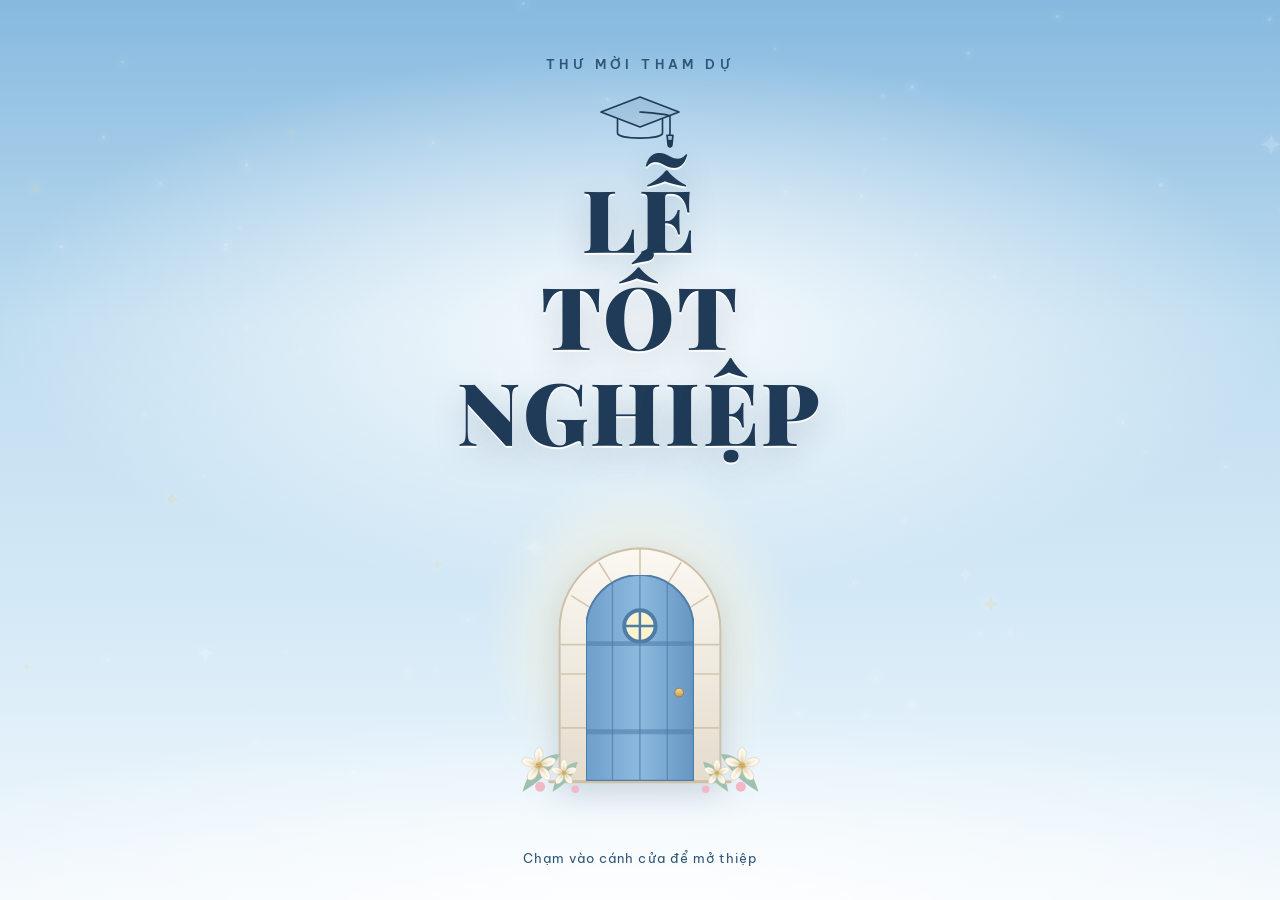
==== index.html @ 7711b4ac "Thiệp mời Lễ Tốt Nghiệp - Nguyễn Minh Châu Co-Authored-By: Claude Opus 5.5 <noreply@anthropic.com>" ====
<!doctype html>
<html lang="vi">
<head>
  <meta charset="utf-8">
  <meta name="viewport" content="width=device-width, initial-scale=1, viewport-fit=cover">
  <title>Thư mời Lễ Tốt Nghiệp · Nguyễn Minh Châu</title>
  <meta name="description" content="Thân mời bạn đến dự Lễ Tốt Nghiệp của Minh Châu. Chạm để mở thiệp và xác nhận tham gia.">
  <meta name="theme-color" content="#BFDDF0">

  <!-- Ảnh & tiêu đề khi chia sẻ link qua Zalo / Facebook / Messenger.
       Sau khi deploy, đổi og:image thành URL đầy đủ, vd: https://ten-ban.github.io/thiep/assets/img/og-cover.jpg -->
  <meta property="og:type" content="website">
  <meta property="og:title" content="Thư mời Lễ Tốt Nghiệp · Nguyễn Minh Châu">
  <meta property="og:description" content="Thân mời bạn đến dự Lễ Tốt Nghiệp của Minh Châu, 9:30 thứ Bảy 17/10/2026 tại ĐH Tôn Đức Thắng. Chạm để mở thiệp nhé!">
  <meta property="og:image" content="https://nhocratac.github.io/minhchau/assets/img/og-cover.jpg">
  <meta name="twitter:card" content="summary_large_image">

  <link rel="icon" href="assets/img/favicon.svg" type="image/svg+xml">
  <link rel="preconnect" href="https://fonts.googleapis.com">
  <link rel="preconnect" href="https://fonts.gstatic.com" crossorigin>
  <link rel="stylesheet" href="https://fonts.googleapis.com/css2?family=Be+Vietnam+Pro:wght@300;400;500;600;700&family=Great+Vibes&family=Playfair+Display:ital,wght@0,500;0,600;0,700;0,800;0,900;1,500&display=swap">
  <link rel="stylesheet" href="assets/css/style.css">
</head>
<body class="is-locked">

  <!-- ===== SVG dùng chung (hoa ly, mũ tốt nghiệp...) ===== -->
  <svg class="svg-defs" aria-hidden="true" focusable="false">
    <defs>
      <radialGradient id="g-lily" cx="0" cy="0" r="100" gradientUnits="userSpaceOnUse">
        <stop offset="0" stop-color="#FFFFFF"/>
        <stop offset=".32" stop-color="#E4F1FA"/>
        <stop offset=".7" stop-color="#8CBDE1"/>
        <stop offset="1" stop-color="#4F86B8"/>
      </radialGradient>
      <linearGradient id="g-cap" x1="0" y1="0" x2="1" y2="1">
        <stop offset="0" stop-color="#3B6A92"/>
        <stop offset="1" stop-color="#1F3B57"/>
      </linearGradient>
      <linearGradient id="g-gold" x1="0" y1="0" x2="0" y2="1">
        <stop offset="0" stop-color="#F1DCA6"/>
        <stop offset="1" stop-color="#C39A4E"/>
      </linearGradient>
      <radialGradient id="g-petal" cx=".5" cy=".85" r=".9">
        <stop offset="0" stop-color="#E7D3AE"/>
        <stop offset=".45" stop-color="#FBF4E6"/>
        <stop offset="1" stop-color="#FFFDF8"/>
      </radialGradient>
      <linearGradient id="g-paper" x1="0" y1="0" x2="0" y2="1">
        <stop offset="0" stop-color="#FFFDF6"/>
        <stop offset=".55" stop-color="#F4EAD3"/>
        <stop offset="1" stop-color="#E2D2AE"/>
      </linearGradient>
    </defs>

    <symbol id="i-lily" viewBox="-100 -100 200 200">
      <g fill="url(#g-lily)" stroke="#FFFFFF" stroke-opacity=".55" stroke-width="1">
        <path d="M0 0C18-26 28-64 0-98C-28-64-18-26 0 0Z"/>
        <path d="M0 0C18-26 28-64 0-98C-28-64-18-26 0 0Z" transform="rotate(120)"/>
        <path d="M0 0C18-26 28-64 0-98C-28-64-18-26 0 0Z" transform="rotate(240)"/>
        <path d="M0 0C15-22 24-56 0-86C-24-56-15-22 0 0Z" transform="rotate(60)"/>
        <path d="M0 0C15-22 24-56 0-86C-24-56-15-22 0 0Z" transform="rotate(180)"/>
        <path d="M0 0C15-22 24-56 0-86C-24-56-15-22 0 0Z" transform="rotate(300)"/>
      </g>
      <g stroke="#FFFFFF" stroke-opacity=".7" stroke-width="1.2" fill="none">
        <path d="M0-8V-78"/><path d="M0-8V-78" transform="rotate(120)"/><path d="M0-8V-78" transform="rotate(240)"/>
      </g>
      <g stroke="#F3E6C4" stroke-width="1.4" fill="#E9CF8E">
        <path d="M0 0Q6-20 10-34" fill="none"/><ellipse cx="10" cy="-36" rx="2.4" ry="4.2"/>
        <path d="M0 0Q-8-18-14-30" fill="none"/><ellipse cx="-14" cy="-32" rx="2.4" ry="4.2"/>
        <path d="M0 0Q18-8 30-12" fill="none"/><ellipse cx="32" cy="-12" rx="4.2" ry="2.4"/>
        <path d="M0 0Q-16 6-28 4" fill="none"/><ellipse cx="-30" cy="4" rx="4.2" ry="2.4"/>
      </g>
    </symbol>

    <symbol id="i-cap-line" viewBox="0 0 120 84">
      <g fill="none" stroke="currentColor" stroke-width="2.2" stroke-linejoin="round" stroke-linecap="round">
        <path d="M60 8 112 28 60 48 8 28Z" fill="currentColor" fill-opacity=".08"/>
        <path d="M30 38v18c0 9 60 9 60 0V38"/>
        <path d="M60 28c14 1 30 2 40 5v26"/>
        <path d="M96 59h8l-1.5 13h-5Z" fill="currentColor" fill-opacity=".2"/>
        <path d="M98 66v8M100 66v9M102 66v8"/>
      </g>
    </symbol>

    <symbol id="i-cap" viewBox="0 0 120 92">
      <path d="M32 40v20c0 10 56 10 56 0V40Z" fill="#1A2F45"/>
      <path d="M6 33 60 55l54-22v4L60 59 6 37Z" fill="#142638"/>
      <path d="M60 10l54 23-54 22L6 33Z" fill="url(#g-cap)"/>
      <path d="M60 14 104 33 60 51" fill="none" stroke="#FFFFFF" stroke-opacity=".18" stroke-width="1.5"/>
      <path d="M60 33c16 3 30 7 38 11v20" fill="none" stroke="url(#g-gold)" stroke-width="2.4" stroke-linecap="round"/>
      <path d="M94 63h8l3 19H91Z" fill="url(#g-gold)"/>
      <path d="M94 68l-1 13M98 68v14M102 68l1 13" stroke="#B88F45" stroke-width=".9"/>
      <circle cx="60" cy="33" r="3.4" fill="url(#g-gold)"/>
    </symbol>

    <symbol id="i-flourish" viewBox="0 0 170 120">
      <g fill="none" stroke="#FFFFFF" stroke-linecap="round">
        <path d="M166 6C130 2 104 16 98 38c-5 20 14 30 26 18 9-9 0-21-9-15" stroke-width="2"/>
        <path d="M98 38C76 28 50 34 40 54c-8 17 7 29 20 21 9-6 3-17-6-13" stroke-width="2"/>
        <path d="M40 54C26 52 14 60 8 74" stroke-width="1.6"/>
        <path d="M124 56c10 16 30 20 40 8" stroke-width="1.6"/>
        <path d="M166 16c-20 4-32 14-34 30" stroke-width="3.2" stroke-dasharray="0 7" opacity=".9"/>
        <path d="M150 74c-14 14-34 18-52 12" stroke-width="3.2" stroke-dasharray="0 7" opacity=".9"/>
        <path d="M84 20c-16-6-34-2-46 10" stroke-width="3" stroke-dasharray="0 7" opacity=".85"/>
        <path d="M30 86c-6 8-14 12-24 12" stroke-width="2.6" stroke-dasharray="0 6" opacity=".8"/>
      </g>
      <g fill="#FFFFFF"><circle cx="8" cy="74" r="2.4"/><circle cx="164" cy="64" r="2.4"/><circle cx="115" cy="41" r="2"/><circle cx="54" cy="62" r="2"/></g>
    </symbol>

    <symbol id="i-flower" viewBox="-40 -40 80 80">
      <g fill="url(#g-petal)" stroke="#D9C29B" stroke-width="1">
        <path d="M0-4C-12-12-12-34 0-38 12-34 12-12 0-4Z"/>
        <path d="M0-4C-12-12-12-34 0-38 12-34 12-12 0-4Z" transform="rotate(72)"/>
        <path d="M0-4C-12-12-12-34 0-38 12-34 12-12 0-4Z" transform="rotate(144)"/>
        <path d="M0-4C-12-12-12-34 0-38 12-34 12-12 0-4Z" transform="rotate(216)"/>
        <path d="M0-4C-12-12-12-34 0-38 12-34 12-12 0-4Z" transform="rotate(288)"/>
      </g>
      <g stroke="#E3CFA6" stroke-width=".8" fill="none" opacity=".9">
        <path d="M0-8V-30"/><path d="M0-8V-30" transform="rotate(72)"/><path d="M0-8V-30" transform="rotate(144)"/><path d="M0-8V-30" transform="rotate(216)"/><path d="M0-8V-30" transform="rotate(288)"/>
      </g>
      <circle r="7" fill="#D8B46A"/>
      <g fill="#A47E3C"><circle cx="-2.5" cy="-2" r="1.1"/><circle cx="2.6" cy="-1.4" r="1.1"/><circle cx="0" cy="2.6" r="1.1"/></g>
    </symbol>

    <symbol id="i-diploma" viewBox="0 0 170 96">
      <rect x="12" y="32" width="132" height="32" rx="16" fill="url(#g-paper)" stroke="#D6C29A"/>
      <ellipse cx="144" cy="48" rx="9" ry="16" fill="#F7EEDA" stroke="#D6C29A"/>
      <ellipse cx="144" cy="48" rx="4" ry="8" fill="none" stroke="#CDB68A"/>
      <path d="M22 38h100" stroke="#FFFFFF" stroke-width="3" stroke-linecap="round" opacity=".8"/>
      <rect x="70" y="30" width="13" height="36" fill="#2E5577"/>
      <path d="M76 48C58 26 48 42 60 50ZM77 48c18-22 28-6 16 2Z" fill="#2E5577"/>
      <path d="M74 50 62 82l7-3 4 7 4-34ZM79 50l13 31-7-2-4 7-3-35Z" fill="#244867"/>
      <circle cx="76.5" cy="48.5" r="5" fill="url(#g-gold)"/>
    </symbol>

    <symbol id="i-sparkle" viewBox="0 0 20 20">
      <path d="M10 0c1 6 4 9 10 10-6 1-9 4-10 10C9 14 6 11 0 10 6 9 9 6 10 0Z"/>
    </symbol>
  </svg>

  <!-- =================================================================
       1) MÀN MỞ ĐẦU — chạm cửa để mở thiệp
       ================================================================= -->
  <section class="intro" id="intro" aria-label="Mở thiệp mời">
    <div class="intro__stars" id="stars" aria-hidden="true"></div>

    <div class="intro__content">
      <p class="intro__eyebrow" data-bind="text.eyebrow">Thư mời tham dự</p>
      <svg class="intro__cap" aria-hidden="true"><use href="#i-cap-line"/></svg>
      <h1 class="intro__title" id="introTitle">Lễ Tốt Nghiệp</h1>
    </div>

    <button class="door" id="door" type="button" aria-label="Mở thiệp mời">
      <span class="door__glow" aria-hidden="true"></span>
      <svg class="door__frame" viewBox="0 0 200 260" aria-hidden="true">
        <defs>
          <radialGradient id="g-doorlight" cx=".5" cy=".55" r=".6">
            <stop offset="0" stop-color="#FFFFFF"/>
            <stop offset=".6" stop-color="#FFF6DD"/>
            <stop offset="1" stop-color="#F6DFA4"/>
          </radialGradient>
          <linearGradient id="g-stone" x1="0" y1="0" x2="0" y2="1">
            <stop offset="0" stop-color="#FBF8F2"/>
            <stop offset="1" stop-color="#E4DCCD"/>
          </linearGradient>
        </defs>
        <path d="M18 260V104a82 82 0 0 1 164 0v156Z" fill="url(#g-stone)" stroke="#CDBFA8" stroke-width="2"/>
        <g stroke="#D3C6B0" stroke-width="1.6" fill="none">
          <path d="M18 150h27M155 150h27M18 205h27M155 205h27M18 120h27M155 120h27"/>
          <path d="M100 22v28M58 36l14 22M142 36l-14 22M30 70l22 14M170 70l-22 14"/>
        </g>
        <path d="M45 260V105a55 55 0 0 1 110 0v155Z" fill="url(#g-doorlight)"/>
        <path d="M8 260h184" stroke="#CDBFA8" stroke-width="3" stroke-linecap="round"/>
      </svg>
      <span class="door__leaf" aria-hidden="true">
        <svg viewBox="45 50 110 210" preserveAspectRatio="none">
          <defs>
            <linearGradient id="g-wood" x1="0" y1="0" x2="1" y2="0">
              <stop offset="0" stop-color="#6E9FCB"/>
              <stop offset=".5" stop-color="#8DB9DE"/>
              <stop offset="1" stop-color="#6596C3"/>
            </linearGradient>
          </defs>
          <path d="M45 260V105a55 55 0 0 1 110 0v155Z" fill="url(#g-wood)" stroke="#4E7DA8" stroke-width="2"/>
          <g stroke="#5683AE" stroke-width="1.4" opacity=".8">
            <path d="M72 58V260M100 50V260M128 58V260"/>
          </g>
          <path d="M45 120h110M45 210h110" stroke="#4E7DA8" stroke-width="5" opacity=".55"/>
          <circle cx="100" cy="102" r="16" fill="#FFF3CF" stroke="#4E7DA8" stroke-width="4"/>
          <path d="M100 86v32M84 102h32" stroke="#4E7DA8" stroke-width="2.5"/>
          <circle cx="140" cy="170" r="4.5" fill="url(#g-gold)" stroke="#9C7A3A" stroke-width="1"/>
        </svg>
      </span>
      <svg class="door__flowers" viewBox="0 0 200 60" aria-hidden="true">
        <g fill="#9EC1B1"><path d="M6 58c6-22 18-30 30-30-6 12-16 22-30 30Z"/><path d="M194 58c-6-22-18-30-30-30 6 12 16 22 30 30Z"/><path d="M30 58c2-14 10-22 20-24-2 10-10 18-20 24Z"/><path d="M170 58c-2-14-10-22-20-24 2 10 10 18 20 24Z"/></g>
        <use href="#i-flower" x="4" y="22" width="30" height="30"/>
        <use href="#i-flower" x="28" y="32" width="22" height="22"/>
        <use href="#i-flower" x="166" y="22" width="30" height="30"/>
        <use href="#i-flower" x="150" y="32" width="22" height="22"/>
        <g fill="#F2B8C6"><circle cx="20" cy="54" r="4"/><circle cx="180" cy="54" r="4"/><circle cx="48" cy="56" r="3"/><circle cx="152" cy="56" r="3"/></g>
      </svg>
    </button>

    <p class="intro__hint" data-bind="text.tapHint">Chạm vào cánh cửa để mở thiệp</p>
  </section>

  <div class="flash" id="flash" aria-hidden="true"></div>

  <!-- =================================================================
       2) NỘI DUNG CHÍNH
       ================================================================= -->
  <main class="site" id="site" hidden>
    <div class="bg-flowers" aria-hidden="true">
      <svg class="lily lily--a"><use href="#i-lily"/></svg>
      <svg class="lily lily--b"><use href="#i-lily"/></svg>
      <svg class="lily lily--c"><use href="#i-lily"/></svg>
      <svg class="lily lily--d"><use href="#i-lily"/></svg>
    </div>

    <!-- 2.1 Thiệp mời -->
    <section class="section section--invite" id="thiep" aria-label="Thiệp mời">
      <article class="invite" id="invite">
        <svg class="invite__frame" id="inviteFrame" aria-hidden="true"><path/></svg>
        <svg class="invite__flourish" aria-hidden="true"><use href="#i-flourish"/></svg>

        <header class="invite__top">
          <figure class="badge" aria-label="Ảnh người tốt nghiệp">
            <span class="badge__strap" aria-hidden="true"></span>
            <span class="badge__body">
              <span class="badge__slot" aria-hidden="true"></span>
              <img class="badge__photo" id="photo" src="assets/img/avatar.svg" alt="Ảnh chân dung" width="300" height="400">
            </span>
          </figure>
          <div class="invite__lead">
            <p class="invite__line" data-bind="text.inviteLine">Thân mời bạn đến dự</p>
            <svg class="invite__cap" aria-hidden="true"><use href="#i-cap"/></svg>
          </div>
        </header>

        <h2 class="invite__ceremony" id="ceremony"><span>Graduation</span><span>Ceremony</span></h2>
        <p class="invite__name" data-bind="graduate.name">Nguyễn Minh Anh</p>
        <p class="invite__degree" data-bind="graduate.degree">Cử nhân Quản trị Kinh doanh</p>

        <div class="date" aria-label="Thời gian" id="dateBlock">
          <p class="date__month" id="dMonth">Tháng 12</p>
          <div class="date__row">
            <span class="date__side" id="dWeekday">Thứ Bảy</span>
            <span class="date__day" id="dDay">19</span>
            <span class="date__side" id="dTime">16:30 – 18:30</span>
          </div>
          <p class="date__year" id="dYear">2026</p>
        </div>

        <div class="venue">
          <p class="venue__name" data-bind="venue.name">Trường Đại học ABC</p>
          <p class="venue__hall" data-bind="venue.hall">Hội trường A, tầng 3</p>
          <p class="venue__addr" data-bind="venue.address">123 Đường Hoa Sữa, Phường Hoàn Kiếm, Hà Nội</p>
        </div>

        <svg class="invite__flowers" aria-hidden="true" viewBox="0 0 160 130">
          <g fill="#A8C7B8"><path d="M20 120c4-30 22-48 46-52-10 22-26 40-46 52Z"/><path d="M96 124c-6-20-2-40 14-52 4 20-2 38-14 52Z"/><path d="M6 86c18-6 34 0 44 12-18 4-32 0-44-12Z"/></g>
          <use href="#i-flower" x="16" y="38" width="86" height="86"/>
          <use href="#i-flower" x="84" y="20" width="60" height="60"/>
          <use href="#i-flower" x="92" y="84" width="40" height="40"/>
        </svg>
        <svg class="invite__diploma" aria-hidden="true"><use href="#i-diploma"/></svg>
      </article>

      <a class="scroll-cue" href="#dem-nguoc" aria-label="Xem tiếp">
        <span>Kéo xuống</span>
        <svg viewBox="0 0 24 24" aria-hidden="true"><path d="M6 9l6 6 6-6" fill="none" stroke="currentColor" stroke-width="2" stroke-linecap="round" stroke-linejoin="round"/></svg>
      </a>
    </section>

    <!-- 2.2 Đếm ngược + lưu lịch -->
    <section class="section" id="dem-nguoc" data-reveal>
      <p class="section__script">Save the date</p>
      <h2 class="section__title">Đếm ngược</h2>
      <div class="countdown" id="countdown" role="timer" aria-live="off">
        <div class="countdown__cell"><span class="countdown__num" id="cdDays">00</span><span class="countdown__label">Ngày</span></div>
        <div class="countdown__cell"><span class="countdown__num" id="cdHours">00</span><span class="countdown__label">Giờ</span></div>
        <div class="countdown__cell"><span class="countdown__num" id="cdMins">00</span><span class="countdown__label">Phút</span></div>
        <div class="countdown__cell"><span class="countdown__num" id="cdSecs">00</span><span class="countdown__label">Giây</span></div>
      </div>
      <p class="countdown__done" id="cdDone" hidden>Buổi lễ đã diễn ra. Cảm ơn bạn đã cùng mình đi qua chặng đường này!</p>

      <div class="cal">
        <p class="cal__label">Lưu vào lịch để không quên nhé</p>
        <div class="btn-row">
          <a class="btn btn--primary" id="calGoogle" href="#" target="_blank" rel="noopener">
            <svg viewBox="0 0 24 24" aria-hidden="true"><rect x="3" y="5" width="18" height="16" rx="3" fill="none" stroke="currentColor" stroke-width="2"/><path d="M3 10h18M8 3v4M16 3v4" stroke="currentColor" stroke-width="2" stroke-linecap="round"/></svg>
            Google Calendar
          </a>
          <button class="btn btn--ghost" id="calIcs" type="button">
            <svg viewBox="0 0 24 24" aria-hidden="true"><path d="M12 4v11m0 0-4-4m4 4 4-4M5 20h14" fill="none" stroke="currentColor" stroke-width="2" stroke-linecap="round" stroke-linejoin="round"/></svg>
            iPhone / Outlook
          </button>
        </div>
      </div>
    </section>

    <!-- 2.3 Địa điểm -->
    <section class="section" id="dia-diem" data-reveal>
      <p class="section__script">Where</p>
      <h2 class="section__title">Địa điểm</h2>
      <div class="place">
        <div class="place__info">
          <svg class="place__pin" viewBox="0 0 24 24" aria-hidden="true"><path d="M12 22s7-6.2 7-12a7 7 0 1 0-14 0c0 5.8 7 12 7 12Z" fill="currentColor"/><circle cx="12" cy="10" r="2.6" fill="#FFFFFF"/></svg>
          <div>
            <p class="place__name" data-bind="venue.name">Trường Đại học ABC</p>
            <p class="place__hall" data-bind="venue.hall">Hội trường A, tầng 3</p>
            <p class="place__addr" id="placeAddr" data-bind="venue.address">123 Đường Hoa Sữa, Phường Hoàn Kiếm, Hà Nội</p>
          </div>
        </div>
        <div class="place__map" id="mapBox"></div>
        <div class="btn-row">
          <a class="btn btn--primary" id="mapDirections" href="#" target="_blank" rel="noopener">
            <svg viewBox="0 0 24 24" aria-hidden="true"><path d="M3 11 21 3l-8 18-2-8Z" fill="none" stroke="currentColor" stroke-width="2" stroke-linejoin="round"/></svg>
            Chỉ đường
          </a>
          <button class="btn btn--ghost" id="copyAddr" type="button">
            <svg viewBox="0 0 24 24" aria-hidden="true"><rect x="8" y="8" width="12" height="12" rx="2" fill="none" stroke="currentColor" stroke-width="2"/><path d="M16 8V6a2 2 0 0 0-2-2H6a2 2 0 0 0-2 2v8a2 2 0 0 0 2 2h2" fill="none" stroke="currentColor" stroke-width="2"/></svg>
            Sao chép địa chỉ
          </button>
        </div>
      </div>
    </section>

    <!-- 2.4 Xác nhận tham gia -->
    <section class="section" id="xac-nhan" data-reveal>
      <p class="section__script">Will you join?</p>
      <h2 class="section__title">Xác nhận tham gia</h2>

      <form class="rsvp" id="rsvpForm" novalidate>
        <h3 class="rsvp__title">RSVP</h3>

        <div class="field">
          <label class="field__label" for="rsvpName">Tên của bạn</label>
          <input class="field__input" id="rsvpName" name="name" type="text" autocomplete="name" maxlength="80" placeholder="Ví dụ: Trần Thu Hà" required>
        </div>

        <fieldset class="field">
          <legend class="field__label">Bạn sẽ đến chứ?</legend>
          <label class="choice">
            <input type="radio" name="attending" value="yes" id="attYes">
            <span class="choice__box"><span class="choice__fill" aria-hidden="true"></span><span class="choice__text">Chắc chắn rồi, không thể bỏ lỡ!</span><span class="choice__pct" aria-hidden="true"></span></span>
          </label>
          <label class="choice">
            <input type="radio" name="attending" value="no" id="attNo">
            <span class="choice__box"><span class="choice__fill" aria-hidden="true"></span><span class="choice__text">Tiếc quá, lần này mình bận mất rồi.</span><span class="choice__pct" aria-hidden="true"></span></span>
          </label>
        </fieldset>

        <div class="field" id="guestsField" hidden>
          <label class="field__label" for="rsvpGuests">Bạn đi mấy người?</label>
          <div class="stepper">
            <button type="button" class="stepper__btn" data-step="-1" aria-label="Bớt một người">−</button>
            <input class="stepper__val" id="rsvpGuests" name="guests" type="number" inputmode="numeric" min="1" max="10" value="1">
            <button type="button" class="stepper__btn" data-step="1" aria-label="Thêm một người">+</button>
          </div>
        </div>

        <div class="field" id="messageField">
          <label class="field__label" for="rsvpMessage">Gửi lời chúc <span class="field__opt">(không bắt buộc)</span></label>
          <textarea class="field__input field__input--area" id="rsvpMessage" name="message" rows="3" maxlength="500" placeholder="Chúc mừng tân cử nhân..."></textarea>
        </div>

        <!-- chống spam: người thật không nhìn thấy ô này -->
        <input class="hp" type="text" name="website" id="rsvpWebsite" tabindex="-1" autocomplete="off" aria-hidden="true">

        <button class="btn btn--primary btn--block" id="rsvpSubmit" type="submit" disabled>Gửi xác nhận</button>
        <p class="rsvp__note" id="rsvpNote" role="status" aria-live="polite"></p>

        <div class="rsvp__done" id="rsvpDone" hidden>
          <p class="rsvp__saved">
            <svg viewBox="0 0 24 24" aria-hidden="true"><circle cx="12" cy="12" r="10" fill="currentColor"/><path d="m7.5 12.5 3 3 6-6.5" fill="none" stroke="#FFFFFF" stroke-width="2.2" stroke-linecap="round" stroke-linejoin="round"/></svg>
            <span id="rsvpSavedText">Đã lưu câu trả lời</span>
          </p>
          <button class="rsvp__edit" id="rsvpEdit" type="button">Sửa câu trả lời</button>
        </div>
      </form>
    </section>

    <!-- 2.5 Liên hệ -->
    <section class="section" id="lien-he" data-reveal>
      <p class="section__script">Contact</p>
      <h2 class="section__title">Liên hệ</h2>
      <p class="contact__phone" id="contactPhone"></p>
      <div class="btn-row">
        <a class="btn btn--primary" id="contactCall" href="#">
          <svg viewBox="0 0 24 24" aria-hidden="true"><path d="M5 4h4l2 5-2.5 1.5a11 11 0 0 0 5 5L15 13l5 2v4a2 2 0 0 1-2 2A16 16 0 0 1 3 6a2 2 0 0 1 2-2Z" fill="none" stroke="currentColor" stroke-width="2" stroke-linejoin="round"/></svg>
          Gọi điện
        </a>
        <a class="btn btn--ghost" id="contactZalo" href="#" target="_blank" rel="noopener">
          <svg viewBox="0 0 24 24" aria-hidden="true"><path d="M4 5h16v11H9l-5 4Z" fill="none" stroke="currentColor" stroke-width="2" stroke-linejoin="round"/></svg>
          Nhắn Zalo
        </a>
      </div>
    </section>

    <footer class="footer" data-reveal>
      <p class="footer__script">Thank you</p>
      <p class="footer__text" data-bind="text.closing">Sự có mặt của bạn sẽ làm ngày đặc biệt này trọn vẹn hơn. Hẹn gặp bạn nhé!</p>
      <p class="footer__name" data-bind="graduate.name">Nguyễn Minh Anh</p>
    </footer>
  </main>

  <!-- Nút nhạc -->
  <button class="music" id="musicBtn" type="button" aria-label="Tắt nhạc" aria-pressed="true" hidden>
    <svg class="music__disc" viewBox="0 0 48 48" aria-hidden="true">
      <circle cx="24" cy="24" r="22" fill="#1F3B57"/>
      <circle cx="24" cy="24" r="17" fill="none" stroke="#FFFFFF" stroke-opacity=".14"/>
      <circle cx="24" cy="24" r="13" fill="none" stroke="#FFFFFF" stroke-opacity=".14"/>
      <path d="M10 18a15 15 0 0 1 8-8" fill="none" stroke="#FFFFFF" stroke-opacity=".45" stroke-width="2" stroke-linecap="round"/>
      <circle cx="24" cy="24" r="8" fill="#BFDDF0"/>
      <circle cx="24" cy="24" r="2" fill="#1F3B57"/>
    </svg>
    <span class="music__off" aria-hidden="true">
      <svg viewBox="0 0 24 24"><path d="M5 5l14 14" stroke="currentColor" stroke-width="2.6" stroke-linecap="round"/></svg>
    </span>
  </button>
  <audio id="bgm" loop preload="auto"></audio>

  <div class="toast" id="toast" role="status" aria-live="polite"></div>

  <script src="assets/js/config.js"></script>
  <script src="assets/js/main.js"></script>
</body>
</html>
---- assets/css/style.css ----
/* =====================================================================
   Thiệp mời Lễ Tốt Nghiệp — style
   Layout: một cột dọc kiểu thiệp giấy (tối đa 440px), nền xanh ngọc
   với hoa ly mờ; màn mở đầu là bầu trời sáng và cánh cửa cổ tích.
   ===================================================================== */
:root {
  /* Màu */
  --sky: #BFDDF0;          /* màu chủ đạo */
  --sky-50: #F3F9FD;
  --sky-100: #E3F0F9;
  --sky-300: #9CC9E6;
  --sky-500: #6E9FCB;
  --sky-700: #4A7EAE;
  --navy: #1F3B57;         /* chữ chính */
  --navy-2: #2E5577;       /* chữ phụ, viền */
  --gold: #C9A65E;
  --cream: #FBF6EC;
  --white: #FFFFFF;
  --line: #9DB4C8;
  --danger: #B4443B;

  /* Chữ */
  --f-script: "Great Vibes", "Segoe Script", "Brush Script MT", cursive;
  --f-serif: "Playfair Display", "Times New Roman", Georgia, serif;
  --f-sans: "Be Vietnam Pro", "Segoe UI", system-ui, -apple-system, Roboto, Arial, sans-serif;

  --shadow-soft: 0 10px 30px rgba(31, 59, 87, .12);
  --ease-out: cubic-bezier(.2, .7, .2, 1);
  color-scheme: light;
}

*, *::before, *::after { box-sizing: border-box; }
html { scroll-behavior: smooth; -webkit-text-size-adjust: 100%; }
body {
  margin: 0;
  font-family: var(--f-sans);
  font-size: 15px;
  line-height: 1.6;
  color: var(--navy);
  background: var(--sky);
  -webkit-font-smoothing: antialiased;
  -webkit-tap-highlight-color: transparent;
}
body.is-locked { overflow: hidden; height: 100%; }
img { max-width: 100%; }
[hidden] { display: none !important; }
p, h1, h2, h3, figure { margin: 0; }
button { font: inherit; color: inherit; }
:focus-visible { outline: 3px solid var(--navy); outline-offset: 3px; border-radius: 8px; }

.svg-defs { position: absolute; width: 0; height: 0; overflow: hidden; }

/* =====================================================================
   1) MÀN MỞ ĐẦU
   ===================================================================== */
.intro {
  position: fixed;
  inset: 0;
  z-index: 50;
  display: flex;
  flex-direction: column;
  align-items: center;
  justify-content: space-between;
  gap: 12px;
  padding: calc(env(safe-area-inset-top, 0px) + 6vh) 16px calc(env(safe-area-inset-bottom, 0px) + 3.5vh);
  overflow: hidden;
  text-align: center;
  background:
    radial-gradient(70% 42% at 50% 36%, rgba(255, 255, 255, .9) 0%, rgba(255, 255, 255, 0) 72%),
    radial-gradient(90% 30% at 50% 100%, rgba(255, 255, 255, .85) 0%, rgba(255, 255, 255, 0) 70%),
    linear-gradient(180deg, #86B9DF 0%, var(--sky) 36%, #D6EAF7 70%, var(--sky-50) 100%);
}
.intro__stars { position: absolute; inset: 0; pointer-events: none; }
.star {
  position: absolute;
  width: var(--s);
  height: var(--s);
  border-radius: 50%;
  background: var(--white);
  box-shadow: 0 0 calc(var(--s) * 2.5) calc(var(--s) * .6) rgba(255, 255, 255, .9);
  opacity: .2;
  animation: twinkle var(--d) ease-in-out var(--delay) infinite;
}
.spark {
  position: absolute;
  width: var(--s);
  height: var(--s);
  fill: var(--c, #FFFFFF);
  filter: drop-shadow(0 0 4px rgba(255, 255, 255, .95));
  opacity: .2;
  animation: twinkle var(--d) ease-in-out var(--delay) infinite;
}

.intro__content {
  position: relative;
  display: flex;
  flex-direction: column;
  align-items: center;
  gap: min(16px, 1.8vh);
  transition: opacity .7s ease, transform .9s var(--ease-out);
}
.intro__eyebrow {
  font-family: var(--f-sans);
  font-weight: 600;
  font-size: 13px;
  letter-spacing: .34em;
  text-transform: uppercase;
  color: var(--navy-2);
  animation: fadeIn 1.2s ease .2s both;
}
.intro__cap {
  width: min(96px, 10vh);
  height: min(68px, 7vh);
  color: var(--navy);
  animation: fadeIn 1s ease .5s both, floaty 4s ease-in-out 1.5s infinite;
}
.intro__title {
  display: flex;
  flex-direction: column;
  align-items: center;
  font-family: var(--f-serif);
  font-weight: 900;
  font-size: min(17vw, 92px, 9.6vh);
  line-height: 1.12;
  letter-spacing: .03em;
  text-transform: uppercase;
  color: var(--navy);
  text-shadow: 0 2px 0 rgba(255, 255, 255, .9), 0 14px 34px rgba(31, 59, 87, .2);
}
.intro__title .line { display: block; white-space: nowrap; }
.intro__title .ch { display: inline-block; animation: rise .9s var(--ease-out) both; }

.intro__hint {
  position: relative;
  font-size: 13px;
  letter-spacing: .08em;
  color: var(--navy-2);
  animation: fadeIn 1s ease 2s both, pulse 2.4s ease-in-out 3s infinite;
  transition: opacity .4s ease;
}

/* Cánh cửa */
.door {
  position: relative;
  flex: none;
  width: min(48vw, 196px, 29vh);
  aspect-ratio: 200 / 260;
  padding: 0;
  border: 0;
  background: none;
  cursor: pointer;
  perspective: 700px;
  animation: fadeIn 1.2s ease 1.4s both;
  transition: transform 1.6s cubic-bezier(.6, 0, .25, 1);
}
.door__glow {
  position: absolute;
  inset: -22% -30% -6%;
  border-radius: 50%;
  background: radial-gradient(closest-side, rgba(255, 255, 255, .95), rgba(255, 246, 221, .5) 55%, rgba(255, 255, 255, 0));
  animation: glow 3.2s ease-in-out infinite;
  transition: transform 1.4s ease, opacity 1s ease;
}
.door__frame { position: absolute; inset: 0; width: 100%; height: 100%; overflow: visible; filter: drop-shadow(0 10px 16px rgba(31, 59, 87, .18)); }
.door__leaf {
  position: absolute;
  left: 22.5%;
  top: 19.23%;
  width: 55%;
  height: 80.77%;
  transform-origin: 0 50%;
  transform-style: preserve-3d;
  animation: knock 5s ease-in-out 3.5s infinite;
  transition: transform 1.3s cubic-bezier(.55, .05, .3, 1), filter 1.3s ease;
}
.door__leaf svg { display: block; width: 100%; height: 100%; }
.door__flowers { position: absolute; left: -14%; bottom: -5%; width: 128%; height: auto; pointer-events: none; }
.door:hover .door__leaf { animation-play-state: paused; transform: rotateY(-14deg); }

.door.is-open .door__leaf { animation: none; transform: rotateY(-112deg); filter: brightness(.85); }
.door.is-open .door__glow { animation: none; transform: scale(2.6); opacity: 1; }
.intro.is-leaving .intro__content { opacity: 0; transform: translateY(-24px); }
.intro.is-leaving .intro__hint { opacity: 0; animation: none; }
.intro.is-leaving .door { transform: scale(1.9) translateY(-14%); }

.flash {
  position: fixed;
  inset: 0;
  z-index: 60;
  pointer-events: none;
  background: radial-gradient(circle at 50% 70%, #FFFFFF, var(--sky-50) 60%, #EAF4FB);
  opacity: 0;
  transition: opacity .7s ease;
}
.flash.is-on { opacity: 1; }

/* =====================================================================
   2) NỘI DUNG CHÍNH
   ===================================================================== */
.site {
  position: relative;
  min-height: 100vh;
  padding-inline: 16px;
  overflow: hidden;
  background:
    radial-gradient(80% 30% at 50% 6%, rgba(255, 255, 255, .55), rgba(255, 255, 255, 0) 70%),
    linear-gradient(180deg, #D2E8F6 0%, var(--sky) 22%, #B2D5EE 55%, var(--sky) 100%);
}

.bg-flowers { position: absolute; inset: 0; pointer-events: none; z-index: 0; }
.lily {
  position: absolute;
  width: var(--w);
  height: var(--w);
  opacity: var(--o, .7);
  filter: blur(var(--b, 1.5px));
  transform: rotate(var(--r0, 0deg));
  animation: drift var(--t, 90s) linear infinite;
  will-change: transform;
}
.lily--a { --w: 580px; --r0: 12deg; --o: .95; --b: 1.2px; top: -70px; left: calc(50% - 420px); }
.lily--b { --w: 540px; --r0: -20deg; --o: .85; --b: 2px; --t: 120s; top: 430px; left: calc(50% - 70px); }
.lily--c { --w: 500px; --r0: 40deg; --o: .8; --b: 2px; top: 44%; left: calc(50% - 440px); }
.lily--d { --w: 540px; --r0: 5deg; --o: .8; --b: 2.5px; --t: 110s; top: 70%; left: calc(50% - 60px); }

.section {
  position: relative;
  z-index: 1;
  max-width: 440px;
  margin-inline: auto;
  padding-block: 56px;
  display: flex;
  flex-direction: column;
  align-items: center;
  text-align: center;
}
.section--invite { padding-top: calc(env(safe-area-inset-top, 0px) + 58px); padding-bottom: 20px; }

.section__script {
  font-family: var(--f-script);
  font-size: 32px;
  line-height: 1;
  color: var(--sky-700);
}
.section__title {
  margin-bottom: 26px;
  font-family: var(--f-serif);
  font-weight: 800;
  font-size: clamp(26px, 7.6vw, 34px);
  line-height: 1.25;
  letter-spacing: .07em;
  text-transform: uppercase;
  text-wrap: balance;
  color: var(--navy);
  text-shadow: 0 2px 0 rgba(255, 255, 255, .85), 0 0 22px rgba(255, 255, 255, .9);
}

/* ---------- Thiệp ---------- */
.invite {
  position: relative;
  isolation: isolate;
  width: 100%;
  max-width: 400px;
  padding: 30px clamp(20px, 6vw, 30px) 82px;
  text-align: center;
  color: var(--navy);
}
.site.is-entering .invite { animation: cardIn 1.3s var(--ease-out) both; }

.invite__frame {
  position: absolute;
  inset: 0;
  z-index: -1;
  width: 100%;
  height: 100%;
  overflow: visible;
  filter: drop-shadow(0 0 5px rgba(255, 255, 255, .95)) drop-shadow(0 6px 14px rgba(31, 59, 87, .16));
}
.invite__frame path { fill: rgba(255, 255, 255, .5); stroke: var(--white); stroke-width: 2.6; stroke-linejoin: round; }

.invite__flourish {
  position: absolute;
  top: -26px;
  right: -14px;
  width: clamp(112px, 36vw, 150px);
  height: auto;
  aspect-ratio: 170 / 120;
  z-index: 0;
  filter: drop-shadow(0 1px 1.5px rgba(31, 59, 87, .45));
}

.invite__top {
  position: relative;
  z-index: 1;
  display: flex;
  align-items: flex-start;
  gap: 8px;
  margin: -64px 0 10px calc(-1 * clamp(20px, 6vw, 30px) - 8px);
}
.badge {
  position: relative;
  flex: none;
  width: clamp(96px, 28vw, 112px);
  padding-top: 30px;
  transform-origin: 50% 0;
  transform: rotate(-8deg);
  animation: swing 5s ease-in-out infinite;
}
.badge__strap {
  position: absolute;
  top: 0;
  left: 50%;
  width: 24px;
  height: 44px;
  transform: translateX(-50%);
  border-radius: 4px 4px 0 0;
  background: linear-gradient(90deg, #244767, #3A6890 50%, #244767);
  box-shadow: inset 0 0 0 1px rgba(255, 255, 255, .12);
}
.badge__strap::after {
  content: "";
  position: absolute;
  left: 50%;
  bottom: -6px;
  width: 16px;
  height: 10px;
  transform: translateX(-50%);
  border: 2.5px solid #C9D3DC;
  border-radius: 6px;
}
.badge__body {
  position: relative;
  display: block;
  padding: 24px 9px 10px;
  border-radius: 16px;
  background: linear-gradient(160deg, #3D6C95, var(--navy) 85%);
  box-shadow: 0 12px 24px rgba(31, 59, 87, .35), inset 0 1px 0 rgba(255, 255, 255, .25);
}
.badge__body::before {
  content: "";
  position: absolute;
  inset: 5px;
  border: 1.5px dashed rgba(255, 255, 255, .45);
  border-radius: 12px;
  pointer-events: none;
}
.badge__slot {
  position: absolute;
  top: 9px;
  left: 50%;
  width: 30px;
  height: 7px;
  transform: translateX(-50%);
  border-radius: 4px;
  background: #142638;
  box-shadow: inset 0 1px 2px rgba(0, 0, 0, .5);
}
.badge__photo {
  position: relative;
  display: block;
  width: 100%;
  height: auto;
  aspect-ratio: 3 / 4;
  object-fit: cover;
  border: 3px solid var(--white);
  border-radius: 8px;
  background: var(--sky-100);
}

.invite__lead {
  flex: 1;
  min-width: 0;
  padding: 70px 34px 0 0;
  display: flex;
  flex-direction: column;
  align-items: center;
  gap: 4px;
}
.invite__line {
  font-family: var(--f-serif);
  font-weight: 600;
  font-size: 11.5px;
  letter-spacing: .18em;
  text-transform: uppercase;
  color: var(--navy-2);
}
.invite__cap {
  width: 74px;
  height: 57px;
  filter: drop-shadow(0 6px 6px rgba(31, 59, 87, .25));
  animation: floaty 4.5s ease-in-out infinite;
}

.invite__ceremony {
  display: flex;
  flex-direction: column;
  margin: 2px 0 2px;
  font-family: var(--f-script);
  font-weight: 400;
  font-size: clamp(52px, 15.5vw, 66px);
  line-height: .92;
  color: var(--navy);
  text-shadow: 0 2px 0 rgba(255, 255, 255, .9), 0 8px 20px rgba(31, 59, 87, .16);
}
.invite__ceremony span:first-child { transform: translateX(-2px); }
.invite__ceremony span:last-child { transform: translateX(22px); }

.invite__name {
  margin-top: 8px;
  font-family: var(--f-script);
  font-size: clamp(32px, 9.4vw, 38px);
  line-height: 1.2;
  color: #3A6A95;
}
.invite__degree {
  margin-top: 2px;
  font-weight: 600;
  font-size: 11px;
  letter-spacing: .2em;
  text-transform: uppercase;
  color: var(--navy-2);
}

/* Khối ngày giờ */
.date {
  width: 100%;
  max-width: 300px;
  margin: 22px auto 18px;
  font-family: var(--f-serif);
  font-variant-numeric: lining-nums;
  color: var(--navy);
}
.date__month, .date__year {
  font-weight: 600;
  font-size: 13px;
  letter-spacing: .26em;
  text-transform: uppercase;
}
.date__row {
  display: grid;
  grid-template-columns: 1fr auto 1fr;
  align-items: center;
  gap: 10px;
}
.date__side {
  padding: 6px 0;
  border-block: 1.5px solid rgba(31, 59, 87, .55);
  font-weight: 600;
  font-size: clamp(10.5px, 3.1vw, 12.5px);
  letter-spacing: .1em;
  text-transform: uppercase;
  white-space: nowrap;
}
#dTime { letter-spacing: .02em; }
.date__day { font-weight: 500; font-size: clamp(50px, 14vw, 60px); line-height: 1; }

.venue { display: flex; flex-direction: column; align-items: center; gap: 2px; }
.venue__name {
  font-family: var(--f-serif);
  font-weight: 700;
  font-size: 15px;
  letter-spacing: .08em;
  text-transform: uppercase;
  text-wrap: balance;
}
.venue__hall { font-size: 13px; font-weight: 500; color: var(--navy-2); }
.venue__addr {
  max-width: 260px;
  font-family: var(--f-serif);
  font-style: italic;
  font-size: 13px;
  line-height: 1.5;
  color: var(--navy-2);
  text-wrap: balance;
}

.invite__flowers {
  position: absolute;
  left: -28px;
  bottom: -40px;
  width: 140px;
  height: auto;
  filter: drop-shadow(0 8px 10px rgba(31, 59, 87, .2));
}
.invite__diploma {
  position: absolute;
  right: -20px;
  bottom: -10px;
  width: 136px;
  height: 77px;
  transform: rotate(-16deg);
  filter: drop-shadow(0 8px 10px rgba(31, 59, 87, .22));
}

.scroll-cue {
  margin-top: 54px;
  display: flex;
  flex-direction: column;
  align-items: center;
  gap: 2px;
  font-size: 11px;
  font-weight: 600;
  letter-spacing: .24em;
  text-transform: uppercase;
  text-decoration: none;
  color: var(--navy-2);
}
.scroll-cue svg { width: 24px; height: 24px; animation: bounce 1.8s ease-in-out infinite; }

/* ---------- Đếm ngược ---------- */
.countdown {
  width: 100%;
  display: grid;
  grid-template-columns: repeat(4, minmax(0, 1fr));
  gap: 10px;
}
.countdown__cell {
  display: flex;
  flex-direction: column;
  align-items: center;
  gap: 2px;
  padding: 14px 4px 10px;
  border: 1px solid rgba(255, 255, 255, .95);
  border-radius: 18px;
  background: rgba(255, 255, 255, .55);
  box-shadow: var(--shadow-soft);
  -webkit-backdrop-filter: blur(6px);
  backdrop-filter: blur(6px);
}
.countdown__num {
  font-family: var(--f-serif);
  font-weight: 700;
  font-size: clamp(26px, 8vw, 34px);
  line-height: 1.1;
  font-variant-numeric: lining-nums tabular-nums;
}
.countdown__label {
  font-size: 11px;
  font-weight: 600;
  letter-spacing: .14em;
  text-transform: uppercase;
  color: var(--navy-2);
}
.countdown__done {
  max-width: 320px;
  font-family: var(--f-serif);
  font-style: italic;
  font-size: 17px;
}

.cal { margin-top: 28px; display: flex; flex-direction: column; align-items: center; gap: 12px; }
.cal__label { font-size: 14px; color: var(--navy-2); }

/* ---------- Nút ---------- */
.btn-row { display: flex; flex-wrap: wrap; justify-content: center; gap: 10px; }
.btn {
  display: inline-flex;
  align-items: center;
  justify-content: center;
  gap: 8px;
  min-height: 46px;
  padding: 11px 18px;
  border: 1.5px solid var(--navy);
  border-radius: 999px;
  font-family: var(--f-sans);
  font-weight: 600;
  font-size: 14px;
  line-height: 1.2;
  text-decoration: none;
  cursor: pointer;
  transition: background-color .2s ease, color .2s ease, transform .15s ease, opacity .2s ease;
}
.btn svg { width: 18px; height: 18px; flex: none; }
.btn:active { transform: scale(.97); }
.btn--primary { background: var(--navy); color: var(--white); }
.btn--primary:hover { background: var(--navy-2); }
.btn--ghost { background: rgba(255, 255, 255, .65); color: var(--navy); }
.btn--ghost:hover { background: var(--white); }
.btn--block { width: 100%; border-radius: 12px; }
.btn:disabled { opacity: .4; cursor: not-allowed; transform: none; }
.btn.is-loading { pointer-events: none; opacity: .75; }
.btn.is-loading::after {
  content: "";
  width: 16px;
  height: 16px;
  border: 2px solid currentColor;
  border-right-color: transparent;
  border-radius: 50%;
  animation: spin .7s linear infinite;
}

/* ---------- Địa điểm ---------- */
.place {
  width: 100%;
  display: flex;
  flex-direction: column;
  gap: 14px;
  padding: 18px;
  border: 1px solid rgba(255, 255, 255, .95);
  border-radius: 22px;
  background: rgba(255, 255, 255, .6);
  box-shadow: var(--shadow-soft);
  text-align: left;
}
.place__info { display: flex; align-items: flex-start; gap: 12px; }
.place__info > div { min-width: 0; }
.place__pin { width: 28px; height: 28px; flex: none; color: var(--navy); margin-top: 2px; }
.place__name { font-family: var(--f-serif); font-weight: 700; font-size: 17px; line-height: 1.35; }
.place__hall { font-size: 13px; font-weight: 500; color: var(--navy-2); }
.place__addr { font-size: 14px; color: var(--navy-2); overflow-wrap: anywhere; }
.contact__phone { margin-bottom: 16px; font-family: var(--f-serif); font-weight: 700; font-size: 22px; letter-spacing: .06em; color: var(--navy); }
.place__map {
  width: 100%;
  max-width: 100%;
  aspect-ratio: 4 / 3;
  overflow: hidden;
  border: 3px solid var(--white);
  border-radius: 16px;
  background: var(--sky-100);
}
.place__map iframe { display: block; width: 100%; height: 100%; border: 0; }
.place .btn-row { justify-content: stretch; }
.place .btn { flex: 1 1 auto; white-space: nowrap; }
.cal .btn-row { width: 100%; max-width: 360px; }
.cal .btn { flex: 1 1 170px; }

/* ---------- RSVP ---------- */
.rsvp {
  width: 100%;
  display: flex;
  flex-direction: column;
  gap: 16px;
  padding: 22px 20px 20px;
  border: 3px solid var(--navy-2);
  border-radius: 18px;
  background: var(--white);
  box-shadow: 0 18px 40px rgba(31, 59, 87, .18);
  text-align: left;
}
.rsvp__title { font-family: var(--f-serif); font-weight: 800; font-size: 26px; line-height: 1.1; }
.field { min-width: 0; margin: 0; padding: 0; border: 0; display: flex; flex-direction: column; gap: 8px; }
.field__label { padding: 0; font-weight: 600; font-size: 14px; color: var(--navy); }
legend.field__label { margin-bottom: 8px; }
.field__opt { font-weight: 400; color: var(--navy-2); }
.field__input {
  width: 100%;
  padding: 12px 14px;
  border: 1.5px solid var(--line);
  border-radius: 10px;
  background: var(--white);
  font-family: var(--f-sans);
  font-size: 16px;
  color: var(--navy);
  transition: border-color .2s ease, box-shadow .2s ease;
}
.field__input::placeholder { color: #8A9FB2; }
.field__input:focus { outline: none; border-color: var(--navy-2); box-shadow: 0 0 0 4px rgba(191, 221, 240, .9); }
.field__input--area { min-height: 88px; resize: vertical; line-height: 1.5; }

.choice { position: relative; display: block; cursor: pointer; }
.choice + .choice { margin-top: 10px; }
.choice input { position: absolute; opacity: 0; width: 1px; height: 1px; }
.choice__box {
  position: relative;
  display: flex;
  align-items: center;
  justify-content: space-between;
  gap: 10px;
  padding: 15px 14px;
  overflow: hidden;
  border: 1.5px solid transparent;
  border-radius: 10px;
  background: #EDF1F5;
  font-weight: 500;
  font-size: 14px;
  line-height: 1.4;
  color: var(--navy);
  transition: background-color .2s ease, color .2s ease, border-color .2s ease;
}
.choice:hover .choice__box { border-color: var(--line); }
.choice input:checked + .choice__box { background: var(--navy-2); color: var(--white); }
.choice input:focus-visible + .choice__box { outline: 3px solid var(--navy); outline-offset: 2px; }
.choice__text, .choice__pct { position: relative; }
.choice__pct { font-size: 12px; font-weight: 600; font-variant-numeric: tabular-nums; }
.choice__fill {
  position: absolute;
  inset: 0 auto 0 0;
  width: 0;
  background: rgba(110, 159, 203, .28);
  transition: width 1.1s var(--ease-out);
}
.choice input:checked + .choice__box .choice__fill { background: rgba(255, 255, 255, .14); }

.rsvp.is-done .choice { cursor: default; }
.rsvp.is-done .choice:hover .choice__box { border-color: transparent; }
.rsvp.is-done .choice__fill { width: var(--pct, 0%); }
.rsvp.is-done .field__input { background: var(--sky-50); }

.stepper {
  display: inline-flex;
  align-self: flex-start;
  overflow: hidden;
  border: 1.5px solid var(--line);
  border-radius: 10px;
}
.stepper__btn {
  width: 46px;
  border: 0;
  background: #EDF1F5;
  font-size: 20px;
  font-weight: 600;
  color: var(--navy);
  cursor: pointer;
}
.stepper__btn:hover { background: var(--sky-100); }
.stepper__val {
  width: 56px;
  padding: 10px 0;
  border: 0;
  text-align: center;
  font-family: var(--f-sans);
  font-size: 16px;
  font-weight: 600;
  color: var(--navy);
  -moz-appearance: textfield;
  appearance: textfield;
}
.stepper__val::-webkit-outer-spin-button,
.stepper__val::-webkit-inner-spin-button { -webkit-appearance: none; margin: 0; }

.hp { position: absolute; left: -9999px; width: 1px; height: 1px; opacity: 0; }

.rsvp__note { font-size: 13px; text-align: center; color: var(--navy-2); }
.rsvp__note:empty { display: none; }
.rsvp__note.is-error { color: var(--danger); }
.rsvp__done { display: flex; flex-direction: column; align-items: center; gap: 4px; text-align: center; }
.rsvp__saved { display: inline-flex; align-items: center; gap: 8px; font-weight: 600; font-size: 16px; }
.rsvp__saved svg { width: 22px; height: 22px; color: var(--navy-2); }
.rsvp__edit {
  padding: 6px 10px;
  border: 0;
  background: none;
  font-size: 13px;
  color: var(--navy-2);
  text-decoration: underline;
  text-underline-offset: 3px;
  cursor: pointer;
}

/* ---------- Chân trang ---------- */
.footer {
  position: relative;
  z-index: 1;
  max-width: 440px;
  margin-inline: auto;
  padding-block: 28px calc(env(safe-area-inset-bottom, 0px) + 110px);
  display: flex;
  flex-direction: column;
  align-items: center;
  gap: 8px;
  text-align: center;
}
.footer__script { font-family: var(--f-script); font-size: 54px; line-height: 1; color: var(--navy); }
.footer__text { max-width: 330px; font-size: 15px; line-height: 1.75; color: var(--navy-2); text-wrap: balance; }
.footer__name { font-family: var(--f-script); font-size: 32px; color: #3A6A95; }

/* ---------- Nút nhạc ---------- */
.music {
  position: fixed;
  right: 16px;
  bottom: calc(env(safe-area-inset-bottom, 0px) + 16px);
  z-index: 40;
  width: 50px;
  height: 50px;
  padding: 3px;
  border: 2px solid var(--white);
  border-radius: 50%;
  background: rgba(255, 255, 255, .75);
  box-shadow: 0 8px 22px rgba(31, 59, 87, .3);
  cursor: pointer;
  -webkit-backdrop-filter: blur(6px);
  backdrop-filter: blur(6px);
  animation: fadeIn .6s ease both;
}
.music::after {
  content: "";
  position: absolute;
  inset: -2px;
  border: 2px solid var(--white);
  border-radius: 50%;
  opacity: 0;
  pointer-events: none;
}
.music.is-playing::after { animation: ring 2.2s ease-out infinite; }
.music__disc { display: block; width: 100%; height: 100%; animation: spin 5s linear infinite; animation-play-state: paused; transition: opacity .2s ease; }
.music.is-playing .music__disc { animation-play-state: running; }
.music__off { position: absolute; inset: 0; display: grid; place-items: center; color: var(--navy); opacity: 0; transition: opacity .2s ease; }
.music__off svg { width: 34px; height: 34px; }
.music:not(.is-playing) .music__disc { opacity: .5; }
.music:not(.is-playing) .music__off { opacity: 1; }

/* ---------- Thông báo nhỏ ---------- */
.toast {
  position: fixed;
  left: 50%;
  bottom: calc(env(safe-area-inset-bottom, 0px) + 86px);
  z-index: 70;
  max-width: calc(100vw - 32px);
  padding: 10px 18px;
  border-radius: 999px;
  background: var(--navy);
  color: var(--white);
  font-size: 14px;
  text-align: center;
  opacity: 0;
  transform: translate(-50%, 16px);
  pointer-events: none;
  transition: opacity .3s ease, transform .3s ease;
}
.toast.is-show { opacity: 1; transform: translate(-50%, 0); }

/* ---------- Hiện dần khi cuộn ---------- */
.has-reveal [data-reveal] { opacity: 0; transform: translateY(28px); transition: opacity .9s ease, transform .9s var(--ease-out); }
.has-reveal [data-reveal].is-visible { opacity: 1; transform: none; }

/* =====================================================================
   Keyframes
   ===================================================================== */
@keyframes fadeIn { from { opacity: 0; } to { opacity: 1; } }
@keyframes rise { from { opacity: 0; transform: translateY(26px); filter: blur(6px); } to { opacity: 1; transform: none; filter: none; } }
@keyframes floaty { 0%, 100% { transform: translateY(0); } 50% { transform: translateY(-6px); } }
@keyframes swing { 0%, 100% { transform: rotate(-9deg); } 50% { transform: rotate(-4deg); } }
@keyframes twinkle { 0%, 100% { opacity: .15; transform: scale(.6); } 50% { opacity: 1; transform: scale(1); } }
@keyframes pulse { 0%, 100% { opacity: .45; } 50% { opacity: 1; } }
@keyframes glow { 0%, 100% { opacity: .6; transform: scale(.94); } 50% { opacity: 1; transform: scale(1.06); } }
@keyframes knock { 0%, 84%, 100% { transform: rotateY(0); } 88% { transform: rotateY(-12deg); } 92% { transform: rotateY(-2deg); } 95% { transform: rotateY(-7deg); } }
@keyframes spin { to { transform: rotate(360deg); } }
@keyframes drift { from { transform: rotate(var(--r0, 0deg)); } to { transform: rotate(calc(var(--r0, 0deg) + 360deg)); } }
@keyframes bounce { 0%, 100% { transform: translateY(0); } 50% { transform: translateY(6px); } }
@keyframes ring { from { transform: scale(1); opacity: .7; } to { transform: scale(1.55); opacity: 0; } }
@keyframes cardIn { from { opacity: 0; transform: translateY(30px) scale(.96); } to { opacity: 1; transform: none; } }

/* Màn hình thấp (điện thoại nằm ngang / máy nhỏ) */
@media (max-height: 560px) {
  .intro { padding-top: calc(env(safe-area-inset-top, 0px) + 3vh); }
  .intro__cap { display: none; }
}

/* Máy tính: thêm khoảng thở */
@media (min-width: 720px) {
  .section { padding-block: 72px; }
  .section--invite { padding-top: 96px; }
}

/* Người dùng bật "giảm chuyển động" */
@media (prefers-reduced-motion: reduce) {
  *, *::before, *::after {
    animation-duration: .01ms !important;
    animation-iteration-count: 1 !important;
    transition-duration: .2s !important;
  }
  html { scroll-behavior: auto; }
  .lily { animation: none; }
}
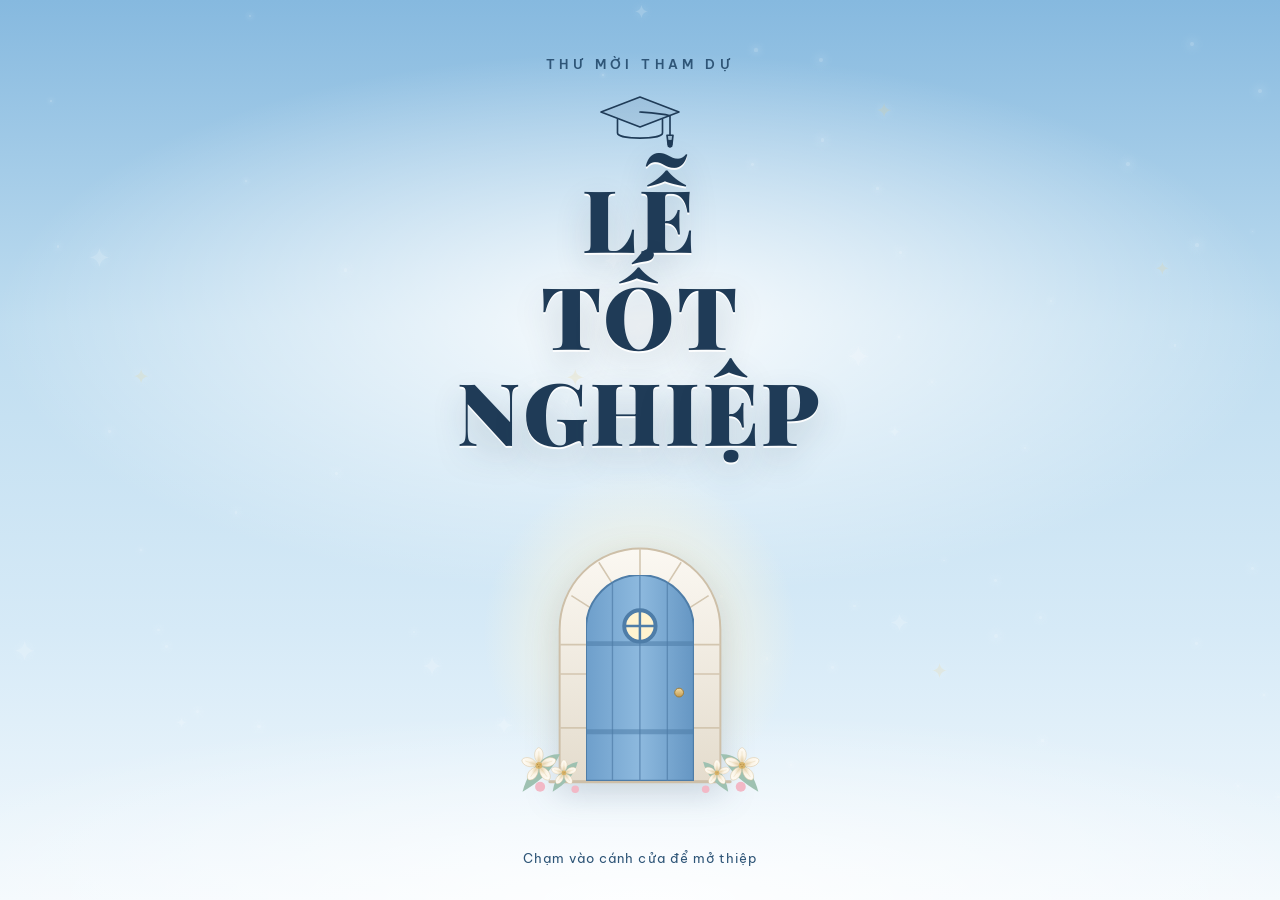
==== commit 69b0361a: "Chuyển lời tâm sự lên mục Lời nhắn ngay sau thiệp mời Co-Authored-By: Claude Opus 5.5 <noreply@anthr" ====
--- a/index.html
+++ b/index.html
@@ -266,10 +266,17 @@
         <svg class="invite__diploma" aria-hidden="true"><use href="#i-diploma"/></svg>
       </article>
 
-      <a class="scroll-cue" href="#dem-nguoc" aria-label="Xem tiếp">
+      <a class="scroll-cue" href="#loi-nhan" aria-label="Xem tiếp">
         <span>Kéo xuống</span>
         <svg viewBox="0 0 24 24" aria-hidden="true"><path d="M6 9l6 6 6-6" fill="none" stroke="currentColor" stroke-width="2" stroke-linecap="round" stroke-linejoin="round"/></svg>
       </a>
+    </section>
+
+    <!-- 2.1b Lời nhắn -->
+    <section class="section" id="loi-nhan" data-reveal>
+      <p class="section__script">A little note</p>
+      <h2 class="section__title">Lời nhắn</h2>
+      <p class="note" data-bind="text.message"></p>
     </section>
 
     <!-- 2.2 Đếm ngược + lưu lịch -->
--- a/assets/css/style.css
+++ b/assets/css/style.css
@@ -761,6 +761,18 @@
   text-align: center;
 }
 .footer__script { font-family: var(--f-script); font-size: 54px; line-height: 1; color: var(--navy); }
+.note {
+  max-width: 360px;
+  padding: 22px 20px;
+  border: 1px solid rgba(255, 255, 255, .95);
+  border-radius: 22px;
+  background: rgba(255, 255, 255, .6);
+  box-shadow: var(--shadow-soft);
+  font-size: 15px;
+  line-height: 1.8;
+  color: var(--navy-2);
+  text-wrap: pretty;
+}
 .footer__text { max-width: 330px; font-size: 15px; line-height: 1.75; color: var(--navy-2); text-wrap: balance; }
 .footer__name { font-family: var(--f-script); font-size: 32px; color: #3A6A95; }
 
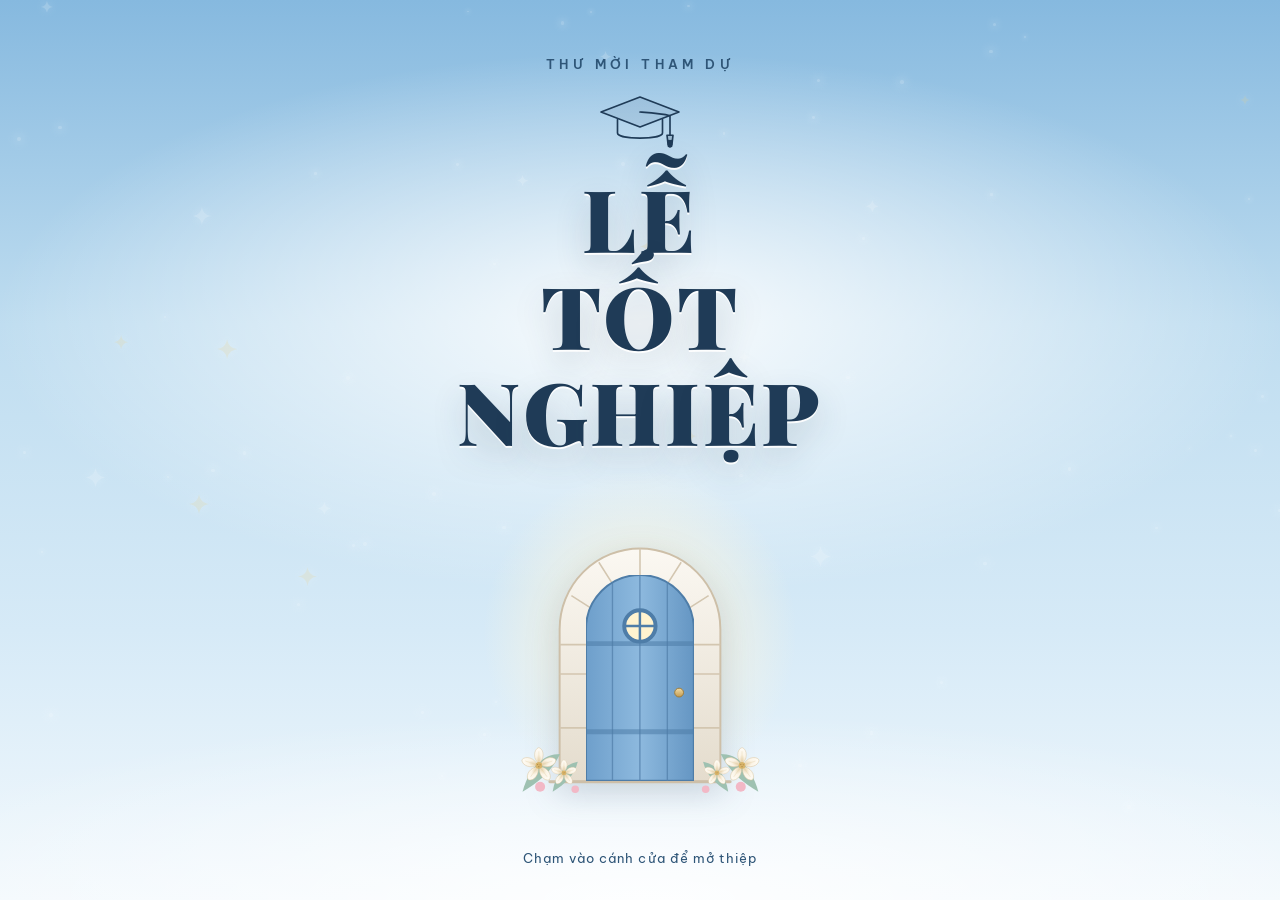
==== commit 8e3a74ee: "Cắt nhạc từ 1:40, thêm sơ đồ khuôn viên TDTU và bản đồ lớn khoanh vùng Tòa G Co-Authored-By: Claude " ====
--- a/index.html
+++ b/index.html
@@ -320,6 +320,17 @@
           </div>
         </div>
         <div class="place__map" id="mapBox"></div>
+        <figure class="campus" id="campus">
+          <figcaption class="campus__title">Sơ đồ trong trường</figcaption>
+          <a class="campus__frame" id="campusLink" href="#" target="_blank" rel="noopener" aria-label="Mở sơ đồ khuôn viên cỡ lớn">
+            <img id="campusImg" alt="Sơ đồ khuôn viên Đại học Tôn Đức Thắng, điểm hẹn ở khu cỏ trước Tòa G" loading="lazy" width="1000" height="620">
+            <!-- Vị trí ghim: % theo chiều ngang / dọc của ảnh -->
+            <span class="campus__pin" style="left: 32.5%; top: 51.1%" aria-hidden="true">
+              <span class="campus__label">Gặp nhau ở đây 📸</span>
+            </span>
+          </a>
+          <p class="campus__hint">Chạm vào sơ đồ để xem bản đồ lớn</p>
+        </figure>
         <div class="btn-row">
           <a class="btn btn--primary" id="mapDirections" href="#" target="_blank" rel="noopener">
             <svg viewBox="0 0 24 24" aria-hidden="true"><path d="M3 11 21 3l-8 18-2-8Z" fill="none" stroke="currentColor" stroke-width="2" stroke-linejoin="round"/></svg>
@@ -428,6 +439,29 @@
   </button>
   <audio id="bgm" loop preload="auto"></audio>
 
+  <!-- Bản đồ khuôn viên cỡ lớn, có khoanh vùng điểm hẹn -->
+  <div class="lightbox" id="campusBox" role="dialog" aria-modal="true" aria-label="Sơ đồ khuôn viên, điểm hẹn ở Tòa G" hidden>
+    <div class="lightbox__panel">
+      <div class="lightbox__head">
+        <p class="lightbox__title">Điểm hẹn · Tòa G</p>
+        <button class="lightbox__close" id="campusClose" type="button" aria-label="Đóng">
+          <svg viewBox="0 0 24 24" aria-hidden="true"><path d="M6 6l12 12M18 6 6 18" fill="none" stroke="currentColor" stroke-width="2.4" stroke-linecap="round"/></svg>
+        </button>
+      </div>
+      <div class="lightbox__scroll">
+        <div class="lightbox__map">
+          <img id="campusFullImg" alt="Sơ đồ khuôn viên Đại học Tôn Đức Thắng" width="1510" height="660">
+          <!-- Vòng khoanh: toạ độ theo pixel của ảnh campus-map-full.jpg (1510×660) -->
+          <svg class="lightbox__ring" viewBox="0 0 1510 660" preserveAspectRatio="none" aria-hidden="true">
+            <ellipse cx="330" cy="250" rx="185" ry="150" transform="rotate(-20 330 250)"/>
+          </svg>
+          <span class="lightbox__tag" style="left: 21.9%; top: 66%">Điểm hẹn · Tòa G 📸</span>
+        </div>
+      </div>
+      <p class="lightbox__hint">Vuốt ngang để xem cả khuôn viên</p>
+    </div>
+  </div>
+
   <div class="toast" id="toast" role="status" aria-live="polite"></div>
 
   <script src="assets/js/config.js"></script>
--- a/assets/css/style.css
+++ b/assets/css/style.css
@@ -620,6 +620,112 @@
 }
 .place__map iframe { display: block; width: 100%; height: 100%; border: 0; }
 .place .btn-row { justify-content: stretch; }
+.campus { margin: 0; display: flex; flex-direction: column; gap: 8px; }
+.campus__title { font-family: var(--f-serif); font-weight: 700; font-size: 15px; color: var(--navy); }
+.campus__frame {
+  position: relative;
+  display: block;
+  overflow: hidden;
+  border: 3px solid var(--white);
+  border-radius: 16px;
+  background: var(--sky-100);
+}
+.campus__frame img { display: block; width: 100%; height: auto; }
+.campus__pin {
+  position: absolute;
+  width: 18px;
+  height: 18px;
+  margin: -9px 0 0 -9px;
+  border: 3px solid var(--white);
+  border-radius: 50%;
+  background: var(--navy);
+  box-shadow: 0 2px 6px rgba(0, 0, 0, .35);
+}
+.campus__pin::before {
+  content: "";
+  position: absolute;
+  inset: -3px;
+  border-radius: 50%;
+  background: var(--navy);
+  animation: pinPulse 1.8s ease-out infinite;
+}
+.campus__label {
+  position: absolute;
+  top: calc(100% + 8px);
+  left: 50%;
+  transform: translateX(-30%);
+  padding: 4px 9px;
+  border-radius: 999px;
+  background: var(--navy);
+  color: var(--white);
+  font-size: 12px;
+  font-weight: 600;
+  white-space: nowrap;
+  box-shadow: 0 2px 8px rgba(0, 0, 0, .25);
+}
+.campus__hint { font-size: 12px; color: var(--navy-2); text-align: center; }
+
+/* Bản đồ khuôn viên cỡ lớn */
+.lightbox {
+  position: fixed;
+  inset: 0;
+  z-index: 70;
+  display: flex;
+  align-items: center;
+  justify-content: center;
+  padding: 16px;
+  background: rgba(15, 35, 55, .72);
+  backdrop-filter: blur(4px);
+  animation: fadeIn .25s ease;
+}
+.lightbox[hidden] { display: none; }
+.lightbox__panel {
+  width: 100%;
+  max-width: 960px;
+  padding: 14px;
+  border-radius: 22px;
+  background: var(--white);
+  box-shadow: 0 20px 60px rgba(0, 0, 0, .35);
+}
+.lightbox__head { display: flex; align-items: center; justify-content: space-between; margin-bottom: 10px; }
+.lightbox__title { font-family: var(--f-serif); font-weight: 700; font-size: 17px; color: var(--navy); }
+.lightbox__close {
+  display: grid;
+  place-items: center;
+  width: 36px;
+  height: 36px;
+  border: 0;
+  border-radius: 50%;
+  background: var(--sky-100);
+  color: var(--navy);
+  cursor: pointer;
+}
+.lightbox__close svg { width: 18px; height: 18px; }
+.lightbox__scroll { overflow-x: auto; border-radius: 14px; -webkit-overflow-scrolling: touch; }
+.lightbox__map { position: relative; width: max(100%, 760px); }
+.lightbox__map img { display: block; width: 100%; height: auto; }
+.lightbox__ring { position: absolute; inset: 0; width: 100%; height: 100%; pointer-events: none; }
+.lightbox__ring ellipse {
+  fill: rgba(191, 221, 240, .22);
+  stroke: var(--navy);
+  stroke-width: 7;
+  stroke-dasharray: 22 14;
+  animation: ringDash 1.6s linear infinite;
+}
+.lightbox__tag {
+  position: absolute;
+  transform: translateX(-50%);
+  padding: 5px 11px;
+  border-radius: 999px;
+  background: var(--navy);
+  color: var(--white);
+  font-size: 13px;
+  font-weight: 600;
+  white-space: nowrap;
+  box-shadow: 0 2px 8px rgba(0, 0, 0, .3);
+}
+.lightbox__hint { margin-top: 8px; font-size: 12px; color: var(--navy-2); text-align: center; }
+@media (min-width: 800px) { .lightbox__hint { display: none; } }
 .place .btn { flex: 1 1 auto; white-space: nowrap; }
 .cal .btn-row { width: 100%; max-width: 360px; }
 .cal .btn { flex: 1 1 170px; }
@@ -772,6 +878,7 @@
   line-height: 1.8;
   color: var(--navy-2);
   text-wrap: pretty;
+  white-space: pre-line;
 }
 .footer__text { max-width: 330px; font-size: 15px; line-height: 1.75; color: var(--navy-2); text-wrap: balance; }
 .footer__name { font-family: var(--f-script); font-size: 32px; color: #3A6A95; }
@@ -838,6 +945,8 @@
 /* =====================================================================
    Keyframes
    ===================================================================== */
+@keyframes pinPulse { from { opacity: .6; transform: scale(1); } to { opacity: 0; transform: scale(3.2); } }
+@keyframes ringDash { to { stroke-dashoffset: -36; } }
 @keyframes fadeIn { from { opacity: 0; } to { opacity: 1; } }
 @keyframes rise { from { opacity: 0; transform: translateY(26px); filter: blur(6px); } to { opacity: 1; transform: none; filter: none; } }
 @keyframes floaty { 0%, 100% { transform: translateY(0); } 50% { transform: translateY(-6px); } }
